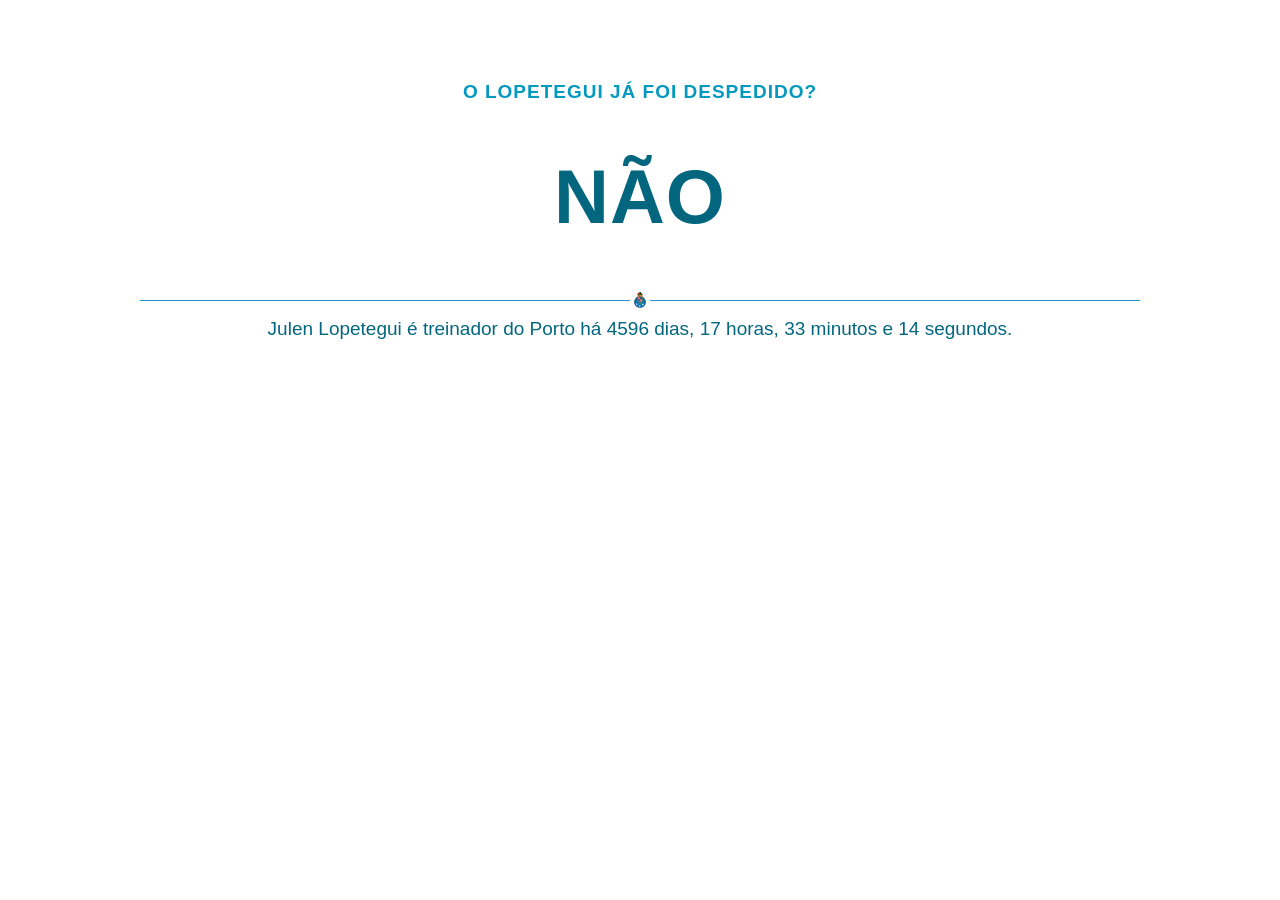
==== index.html @ 156c63aa "renamed file" ====
﻿<!doctype html>
<html>
	<meta charset="UTF-8">
    <head>
        <title>O Lopetegui já foi despedido?</title>
        <link rel="stylesheet" type="text/css" href="screen.css">
    </head>
    <body>
	<div id="fb-root"></div>
<script>(function(d, s, id) {
  var js, fjs = d.getElementsByTagName(s)[0];
  if (d.getElementById(id)) return;
  js = d.createElement(s); js.id = id;
  js.src = "https://connect.facebook.net/en_US/sdk.js#xfbml=1&version=v2.0";
  fjs.parentNode.insertBefore(js, fjs);
}(document, 'script', 'facebook-jssdk'));</script>
        <div class="main">
            <h4>O Lopetegui já foi despedido?</h4>
            <h1>Não</h1>
			<img src="line-divider.png">
			<p>Julen Lopetegui é treinador do Porto há <span id="days"></span> dias, <span id="hours"></span> horas, <span id="minutes"></span> minutos e <span id="seconds"></span> segundos.</p>
			<div class="fb-like" data-href="http://www.olopeteguijafoidespedido.com" data-layout="standard" data-action="like" data-show-faces="true" data-share="false"></div>
			<script async src="https://pagead2.googlesyndication.com/pagead/js/adsbygoogle.js"></script>
				<ins class="adsbygoogle"
				style="display:inline-block;width:728px;height:90px"
				data-ad-client="ca-pub-6642299235557740"
				data-ad-slot="5829313714"></ins><script>(adsbygoogle = window.adsbygoogle || []).push({});</script>
        </div>
		

    </body>
			<script>
		setInterval(
function() {
    var beginDate = Date.UTC(2014, 04, 06, 12, 0, 0);
    var nowDate = Date.now();

    var diff = nowDate - beginDate;
    var second = 1000;
    var minute = second * 60;
    var hour = minute * 60;
    var day = hour * 24;

    var days = Math.floor(diff / day);
    var hours = Math.floor((diff % day) / hour);
    var minutes = Math.floor((diff % hour) / minute);
    var seconds = Math.floor((diff % minute) / second);

    document.getElementById('days').innerHTML = days;
    document.getElementById('hours').innerHTML = hours;
    document.getElementById('minutes').innerHTML = minutes;
    document.getElementById('seconds').innerHTML = seconds;
}, 1000);
		</script>
		<script>
  (function(i,s,o,g,r,a,m){i['GoogleAnalyticsObject']=r;i[r]=i[r]||function(){
  (i[r].q=i[r].q||[]).push(arguments)},i[r].l=1*new Date();a=s.createElement(o),
  m=s.getElementsByTagName(o)[0];a.async=1;a.src=g;m.parentNode.insertBefore(a,m)
  })(window,document,'script','//www.google-analytics.com/analytics.js','ga');

  ga('create', 'UA-50717393-1', 'olopeteguijafoidespedido.com');
  ga('send', 'pageview');

</script>
</html>
---- screen.css ----
body {
    padding-top: 45px;
    font-family: 'Open Sans',sans-serif;
    font-weight: 100;
    font-size: 19px;
    line-height: 27px;
    color: #03667F;
    text-align: center;
}

#main {
    margin: 0;
}

#fb-like {
    position: absolute;
	margin-left: 50%;
}

h1 {
    font-size: 76px;
    font-family: ChunkFiveRegular,'Open Sans',sans-serif;
    line-height: 81px;
    letter-spacing: 1px;
    text-transform: uppercase;
}

h4 {
    font-size: 19px;
    text-transform: uppercase;
    font-weight: 800;
	color: #0599BF;
    letter-spacing: 1px;
}

p {
    margin: 0 0 13.5px;
}
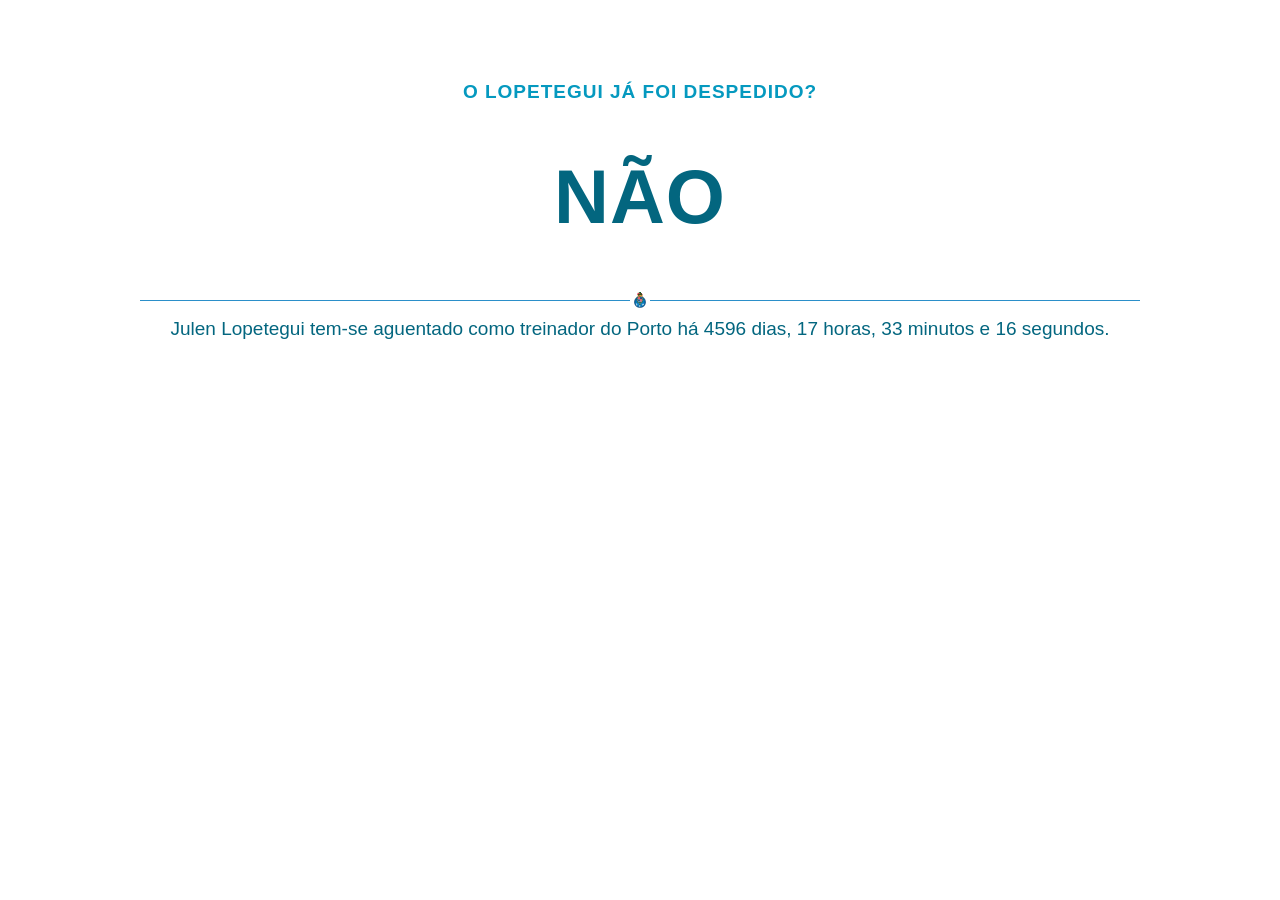
==== commit fd65ca5a: "new index" ====
--- a/index.html
+++ b/index.html
@@ -1,65 +1,83 @@
 ﻿<!doctype html>
 <html>
-	<meta charset="UTF-8">
-    <head>
-        <title>O Lopetegui já foi despedido?</title>
-        <link rel="stylesheet" type="text/css" href="screen.css">
-    </head>
-    <body>
-	<div id="fb-root"></div>
-<script>(function(d, s, id) {
-  var js, fjs = d.getElementsByTagName(s)[0];
-  if (d.getElementById(id)) return;
-  js = d.createElement(s); js.id = id;
-  js.src = "https://connect.facebook.net/en_US/sdk.js#xfbml=1&version=v2.0";
-  fjs.parentNode.insertBefore(js, fjs);
-}(document, 'script', 'facebook-jssdk'));</script>
-        <div class="main">
-            <h4>O Lopetegui já foi despedido?</h4>
-            <h1>Não</h1>
-			<img src="line-divider.png">
-			<p>Julen Lopetegui é treinador do Porto há <span id="days"></span> dias, <span id="hours"></span> horas, <span id="minutes"></span> minutos e <span id="seconds"></span> segundos.</p>
-			<div class="fb-like" data-href="http://www.olopeteguijafoidespedido.com" data-layout="standard" data-action="like" data-show-faces="true" data-share="false"></div>
-			<script async src="https://pagead2.googlesyndication.com/pagead/js/adsbygoogle.js"></script>
-				<ins class="adsbygoogle"
-				style="display:inline-block;width:728px;height:90px"
-				data-ad-client="ca-pub-6642299235557740"
-				data-ad-slot="5829313714"></ins><script>(adsbygoogle = window.adsbygoogle || []).push({});</script>
-        </div>
-		
-
-    </body>
-			<script>
-		setInterval(
-function() {
-    var beginDate = Date.UTC(2014, 04, 06, 12, 0, 0);
-    var nowDate = Date.now();
-
-    var diff = nowDate - beginDate;
-    var second = 1000;
-    var minute = second * 60;
-    var hour = minute * 60;
-    var day = hour * 24;
-
-    var days = Math.floor(diff / day);
-    var hours = Math.floor((diff % day) / hour);
-    var minutes = Math.floor((diff % hour) / minute);
-    var seconds = Math.floor((diff % minute) / second);
-
-    document.getElementById('days').innerHTML = days;
-    document.getElementById('hours').innerHTML = hours;
-    document.getElementById('minutes').innerHTML = minutes;
-    document.getElementById('seconds').innerHTML = seconds;
-}, 1000);
-		</script>
-		<script>
-  (function(i,s,o,g,r,a,m){i['GoogleAnalyticsObject']=r;i[r]=i[r]||function(){
-  (i[r].q=i[r].q||[]).push(arguments)},i[r].l=1*new Date();a=s.createElement(o),
-  m=s.getElementsByTagName(o)[0];a.async=1;a.src=g;m.parentNode.insertBefore(a,m)
-  })(window,document,'script','//www.google-analytics.com/analytics.js','ga');
-
-  ga('create', 'UA-50717393-1', 'olopeteguijafoidespedido.com');
-  ga('send', 'pageview');
-
-</script>
-</html>
+  <meta charset="UTF-8">
+  <head>
+    <meta property="og:title" content="O Lopetegui já foi despedido?" />
+    <meta property="og:type" content="website" />
+    <meta property="og:url" content="http://www.olopeteguijafoidespedido.com" />
+    <meta property="og:image" content="images/ogimage.jpg" />
+    <link rel="stylesheet" type="text/css" href="css/screen.css">
+    <title>O Lopetegui já foi despedido?</title>
+  </head>
+  <body>
+    <div id="fb-root"></div>
+    <script>(function(d, s, id) {
+      var js, fjs = d.getElementsByTagName(s)[0];
+      if (d.getElementById(id)) return;
+      js = d.createElement(s); js.id = id;
+      js.src = "https://connect.facebook.net/en_US/sdk.js#xfbml=1&version=v2.0";
+      fjs.parentNode.insertBefore(js, fjs);
+      }(document, 'script', 'facebook-jssdk'));
+    </script>
+    <div class="main">
+      <div class="fb-like-container">
+        <div class="fb-like" data-href="http://www.olopeteguijafoidespedido.com" data-layout="standard" data-action="like" data-show-faces="false" data-share="false"></div>
+      </div>
+      <h4>O Lopetegui já foi despedido?</h4>
+      <h1>Não</h1>
+      <img src="images/line-divider.png">
+      <p>
+        Julen Lopetegui tem-se aguentado como treinador do Porto há <span id="days"></span> dias, <span id="hours"></span> horas, <span id="minutes"></span> minutos e <span id="seconds"></span> segundos.
+      </p>
+      <div class="adsense-container">
+        <script async src="https://pagead2.googlesyndication.com/pagead/js/adsbygoogle.js"></script>
+        <ins class="adsbygoogle"
+          style="display:inline-block;width:728px;height:90px"
+          data-ad-client="ca-pub-6642299235557740"
+          data-ad-slot="5829313714"></ins>
+        <script>
+          ( adsbygoogle = window.adsbygoogle || []).push({});
+        </script>
+      </div>
+    </div>
+  </body>
+  <script>
+    setInterval(function() {
+    	var beginDate = Date.UTC(2014, 04, 06, 12, 0, 0);
+    	var nowDate = Date.now();
+    
+    	var diff = nowDate - beginDate;
+    	var second = 1000;
+    	var minute = second * 60;
+    	var hour = minute * 60;
+    	var day = hour * 24;
+    
+    	var days = Math.floor(diff / day);
+    	var hours = Math.floor((diff % day) / hour);
+    	var minutes = Math.floor((diff % hour) / minute);
+    	var seconds = Math.floor((diff % minute) / second);
+    
+    	document.getElementById('days').innerHTML = days;
+    	document.getElementById('hours').innerHTML = hours;
+    	document.getElementById('minutes').innerHTML = minutes;
+    	document.getElementById('seconds').innerHTML = seconds;
+    }, 1000);
+  </script>
+  <script>
+    (function(i, s, o, g, r, a, m) {
+    	i['GoogleAnalyticsObject'] = r;
+    	i[r] = i[r] ||
+    	function() {
+    		(i[r].q = i[r].q || []).push(arguments)
+    	}, i[r].l = 1 * new Date();
+    	a = s.createElement(o), m = s.getElementsByTagName(o)[0];
+    	a.async = 1;
+    	a.src = g;
+    	m.parentNode.insertBefore(a, m)
+    })(window, document, 'script', 'https://www.google-analytics.com/analytics.js', 'ga');
+    
+    ga('create', 'UA-50717393-1', 'olopeteguijafoidespedido.com');
+    ga('send', 'pageview');
+    
+  </script>
+</html>
--- a/css/screen.css
+++ b/css/screen.css
@@ -0,0 +1,41 @@
+body {
+	padding-top: 45px;
+	font-family: 'Open Sans', sans-serif;
+	font-weight: 100;
+	font-size: 19px;
+	line-height: 27px;
+	color: #03667F;
+	text-align: center;
+}
+
+#main {
+	margin: 0;
+}
+
+#fb-like-container {
+	position: absolute;
+}
+
+#adsense-container {
+	margin-top: 100px;
+}
+
+h1 {
+	font-size: 76px;
+	font-family: ChunkFiveRegular, 'Open Sans', sans-serif;
+	line-height: 81px;
+	letter-spacing: 1px;
+	text-transform: uppercase;
+}
+
+h4 {
+	font-size: 19px;
+	text-transform: uppercase;
+	font-weight: 800;
+	color: #0599BF;
+	letter-spacing: 1px;
+}
+
+p {
+	margin: 0 0 13.5px;
+}
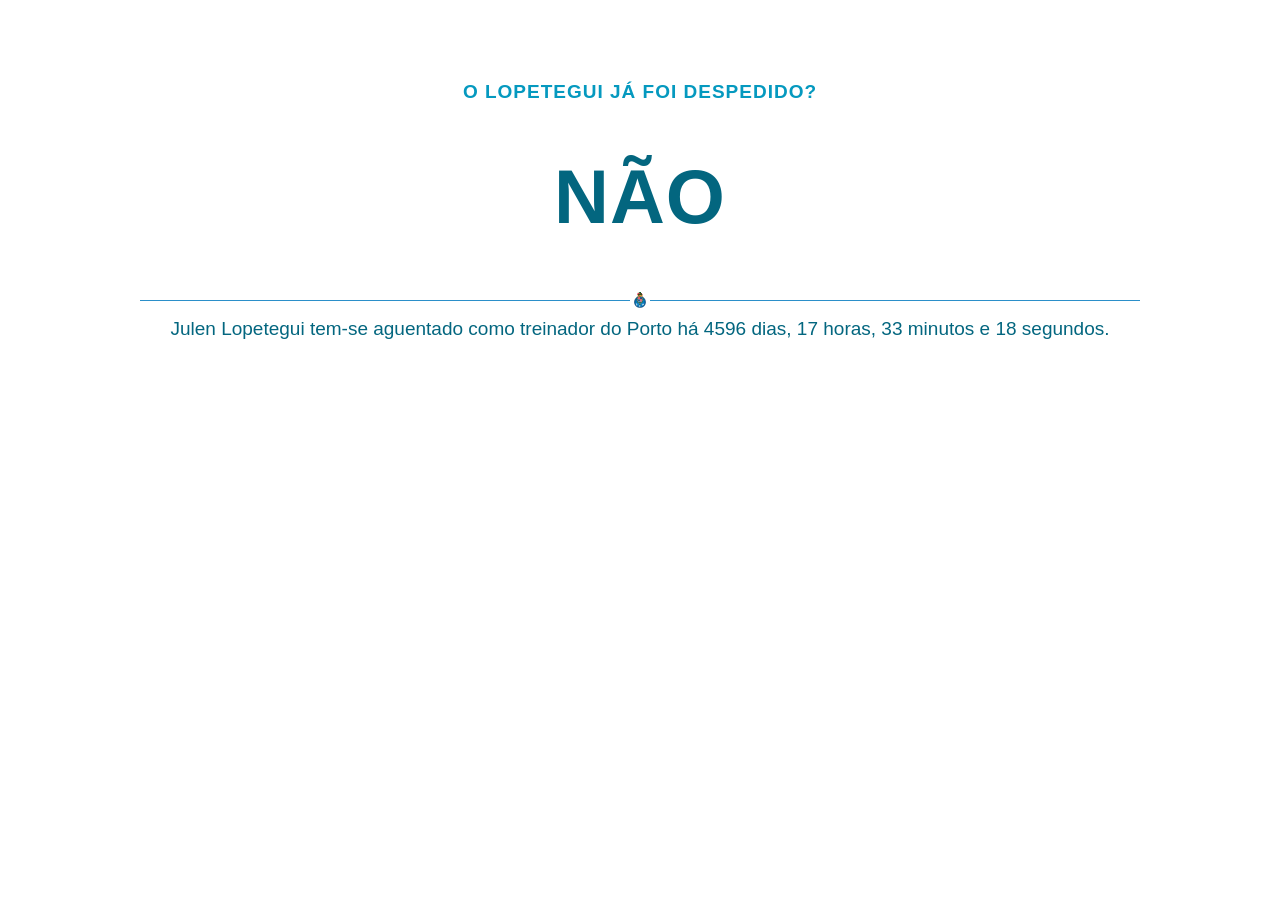
==== commit 864ebbc6: "Update index.html" ====
--- a/index.html
+++ b/index.html
@@ -5,7 +5,7 @@
     <meta property="og:title" content="O Lopetegui já foi despedido?" />
     <meta property="og:type" content="website" />
     <meta property="og:url" content="http://www.olopeteguijafoidespedido.com" />
-    <meta property="og:image" content="images/ogimage.jpg" />
+    <meta property="og:image" content="http://www.olopeteguijafoidespedido.com/images/ogimage.jpg" />
     <link rel="stylesheet" type="text/css" href="css/screen.css">
     <title>O Lopetegui já foi despedido?</title>
   </head>
@@ -80,4 +80,4 @@
     ga('send', 'pageview');
     
   </script>
-</html>+</html>
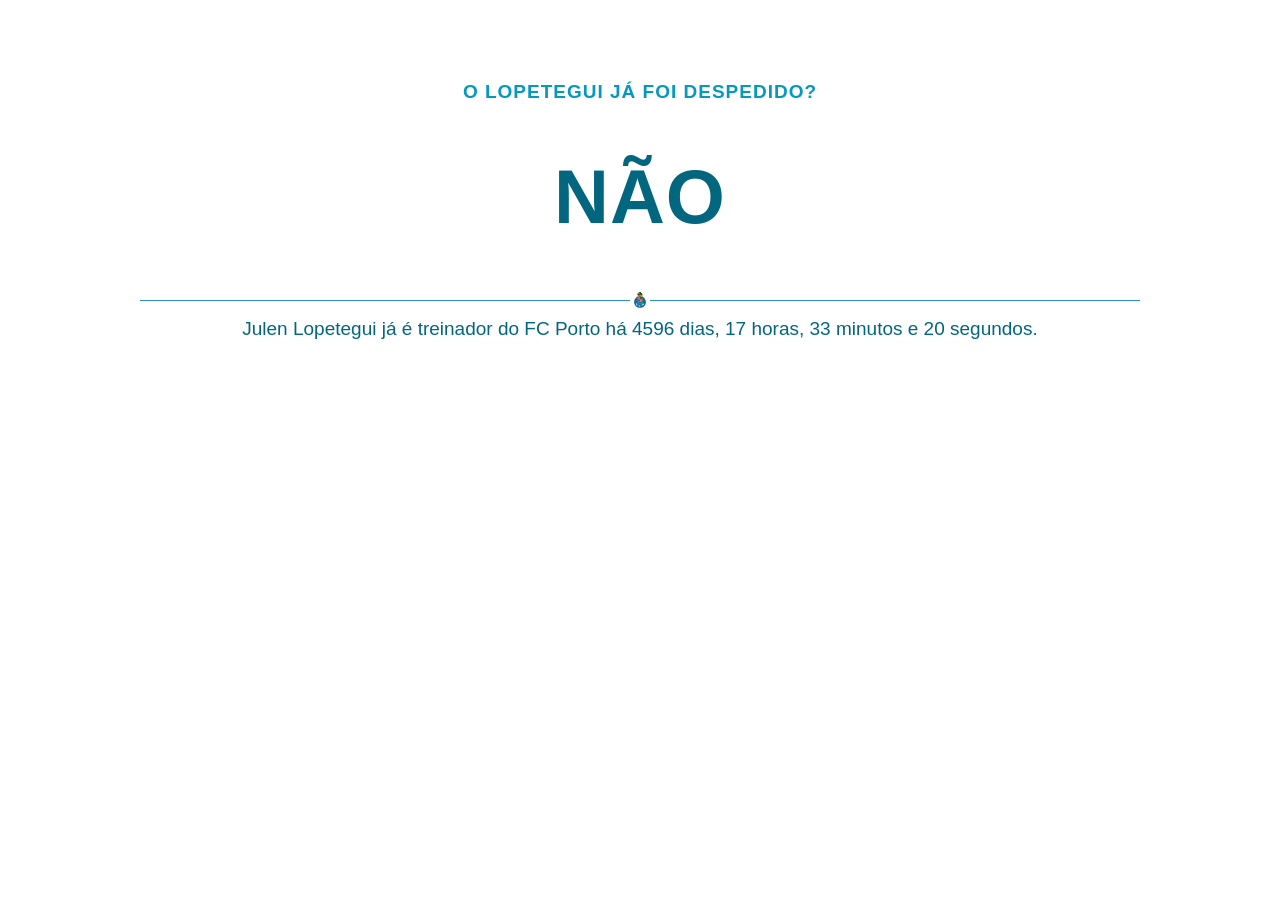
==== commit 2e868592: "text change" ====
--- a/index.html
+++ b/index.html
@@ -27,7 +27,7 @@
       <h1>Não</h1>
       <img src="images/line-divider.png">
       <p>
-        Julen Lopetegui tem-se aguentado como treinador do Porto há <span id="days"></span> dias, <span id="hours"></span> horas, <span id="minutes"></span> minutos e <span id="seconds"></span> segundos.
+        Julen Lopetegui já é treinador do FC Porto há <span id="days"></span> dias, <span id="hours"></span> horas, <span id="minutes"></span> minutos e <span id="seconds"></span> segundos.
       </p>
       <div class="adsense-container">
         <script async src="https://pagead2.googlesyndication.com/pagead/js/adsbygoogle.js"></script>
@@ -78,6 +78,5 @@
     
     ga('create', 'UA-50717393-1', 'olopeteguijafoidespedido.com');
     ga('send', 'pageview');
-    
   </script>
 </html>
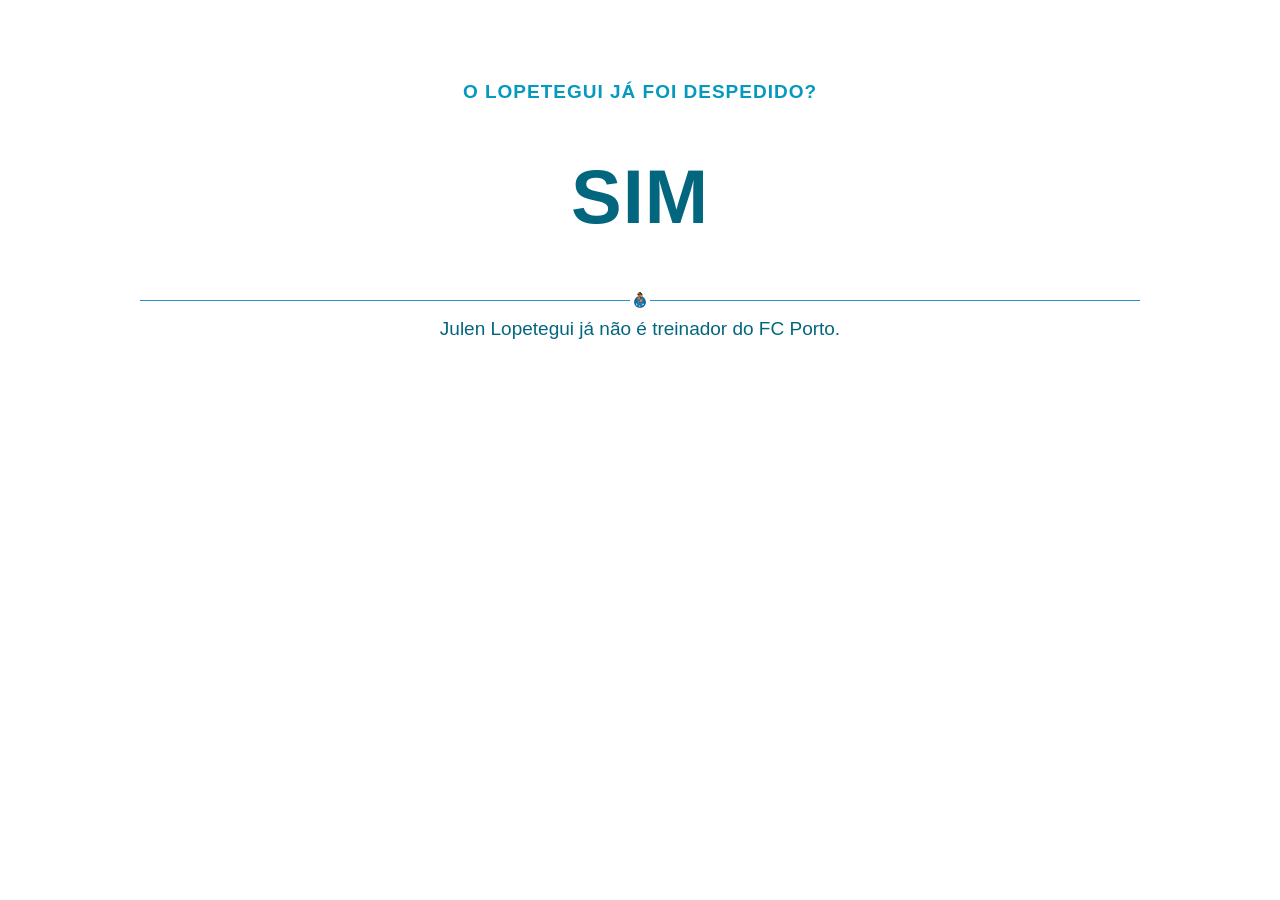
==== commit 59e6c9c6: "No date defined" ====
--- a/index.html
+++ b/index.html
@@ -24,10 +24,10 @@
         <div class="fb-like" data-href="http://www.olopeteguijafoidespedido.com" data-layout="standard" data-action="like" data-show-faces="false" data-share="false"></div>
       </div>
       <h4>O Lopetegui já foi despedido?</h4>
-      <h1>Não</h1>
+      <h1>Sim</h1>
       <img src="images/line-divider.png">
       <p>
-        Julen Lopetegui já é treinador do FC Porto há <span id="days"></span> dias, <span id="hours"></span> horas, <span id="minutes"></span> minutos e <span id="seconds"></span> segundos.
+        Julen Lopetegui já não é treinador do FC Porto.
       </p>
       <div class="adsense-container">
         <script async src="https://pagead2.googlesyndication.com/pagead/js/adsbygoogle.js"></script>
@@ -41,28 +41,6 @@
       </div>
     </div>
   </body>
-  <script>
-    setInterval(function() {
-    	var beginDate = Date.UTC(2014, 04, 06, 12, 0, 0);
-    	var nowDate = Date.now();
-    
-    	var diff = nowDate - beginDate;
-    	var second = 1000;
-    	var minute = second * 60;
-    	var hour = minute * 60;
-    	var day = hour * 24;
-    
-    	var days = Math.floor(diff / day);
-    	var hours = Math.floor((diff % day) / hour);
-    	var minutes = Math.floor((diff % hour) / minute);
-    	var seconds = Math.floor((diff % minute) / second);
-    
-    	document.getElementById('days').innerHTML = days;
-    	document.getElementById('hours').innerHTML = hours;
-    	document.getElementById('minutes').innerHTML = minutes;
-    	document.getElementById('seconds').innerHTML = seconds;
-    }, 1000);
-  </script>
   <script>
     (function(i, s, o, g, r, a, m) {
     	i['GoogleAnalyticsObject'] = r;
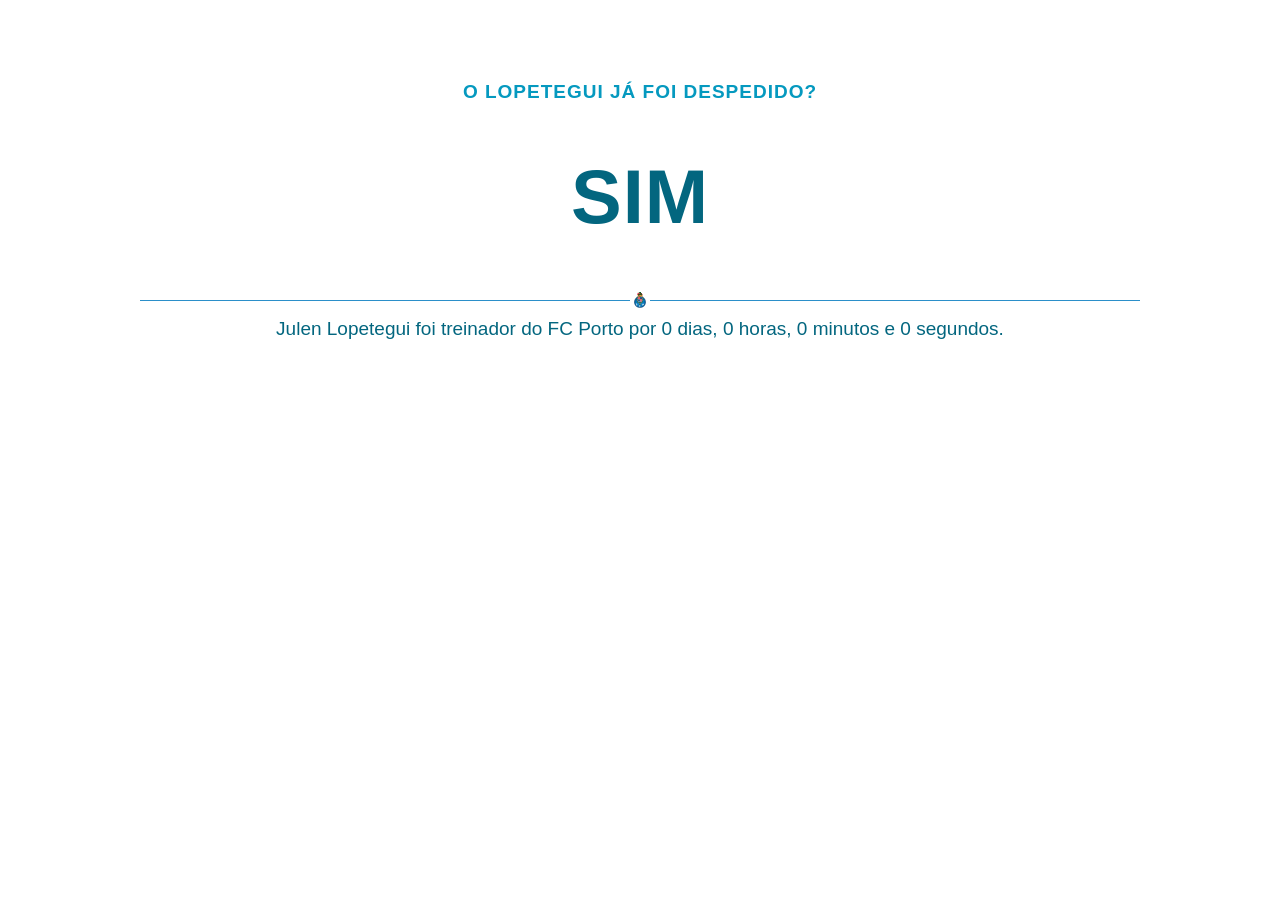
==== commit 3f51d8b5: "Use script to calc date" ====
--- a/index.html
+++ b/index.html
@@ -27,7 +27,7 @@
       <h1>Sim</h1>
       <img src="images/line-divider.png">
       <p>
-        Julen Lopetegui já não é treinador do FC Porto.
+        Julen Lopetegui foi treinador do FC Porto por <span id="days"></span> dias, <span id="hours"></span> horas, <span id="minutes"></span> minutos e <span id="seconds"></span> segundos.
       </p>
       <div class="adsense-container">
         <script async src="https://pagead2.googlesyndication.com/pagead/js/adsbygoogle.js"></script>
@@ -41,6 +41,26 @@
       </div>
     </div>
   </body>
+  <script>
+    var beginDate = Date.UTC(2014, 04, 06, 12, 0, 0);
+    var endDate = Date.UTC(2014, 04, 06, 12, 0, 0);
+  
+    var diff = endDate - beginDate;
+    var second = 1000;
+    var minute = second * 60;
+    var hour = minute * 60;
+    var day = hour * 24;
+  
+    var days = Math.floor(diff / day);
+    var hours = Math.floor((diff % day) / hour);
+    var minutes = Math.floor((diff % hour) / minute);
+    var seconds = Math.floor((diff % minute) / second);
+  
+    document.getElementById('days').innerHTML = days;
+    document.getElementById('hours').innerHTML = hours;
+    document.getElementById('minutes').innerHTML = minutes;
+    document.getElementById('seconds').innerHTML = seconds;
+  </script>  
   <script>
     (function(i, s, o, g, r, a, m) {
     	i['GoogleAnalyticsObject'] = r;
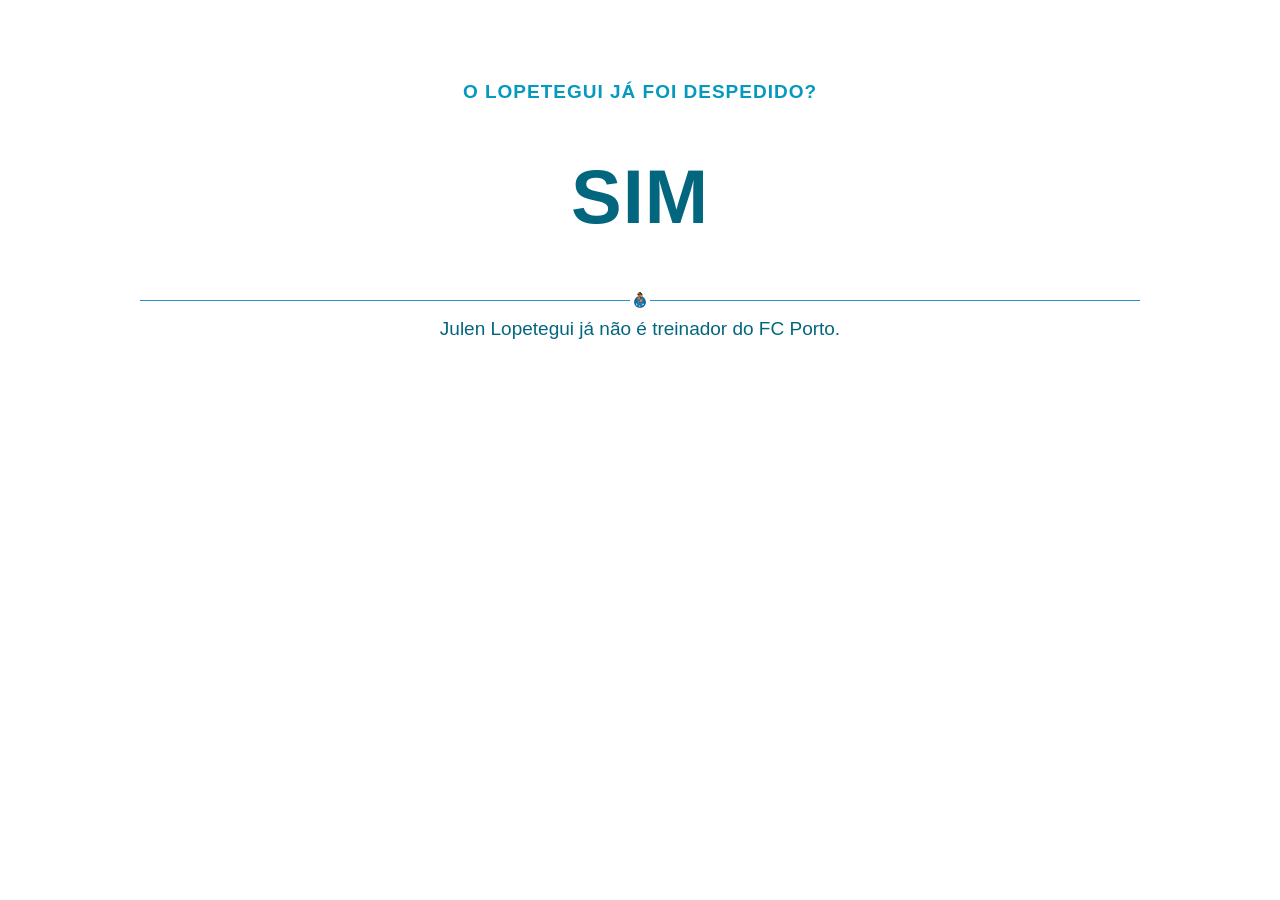
==== commit c5925a10: "Merge pull request #1 from olopeteguijafoidespedido/sim-nodate No date defined" ====
--- a/index.html
+++ b/index.html
@@ -27,7 +27,7 @@
       <h1>Sim</h1>
       <img src="images/line-divider.png">
       <p>
-        Julen Lopetegui foi treinador do FC Porto por <span id="days"></span> dias, <span id="hours"></span> horas, <span id="minutes"></span> minutos e <span id="seconds"></span> segundos.
+        Julen Lopetegui já não é treinador do FC Porto.
       </p>
       <div class="adsense-container">
         <script async src="https://pagead2.googlesyndication.com/pagead/js/adsbygoogle.js"></script>
@@ -41,26 +41,6 @@
       </div>
     </div>
   </body>
-  <script>
-    var beginDate = Date.UTC(2014, 04, 06, 12, 0, 0);
-    var endDate = Date.UTC(2014, 04, 06, 12, 0, 0);
-  
-    var diff = endDate - beginDate;
-    var second = 1000;
-    var minute = second * 60;
-    var hour = minute * 60;
-    var day = hour * 24;
-  
-    var days = Math.floor(diff / day);
-    var hours = Math.floor((diff % day) / hour);
-    var minutes = Math.floor((diff % hour) / minute);
-    var seconds = Math.floor((diff % minute) / second);
-  
-    document.getElementById('days').innerHTML = days;
-    document.getElementById('hours').innerHTML = hours;
-    document.getElementById('minutes').innerHTML = minutes;
-    document.getElementById('seconds').innerHTML = seconds;
-  </script>  
   <script>
     (function(i, s, o, g, r, a, m) {
     	i['GoogleAnalyticsObject'] = r;
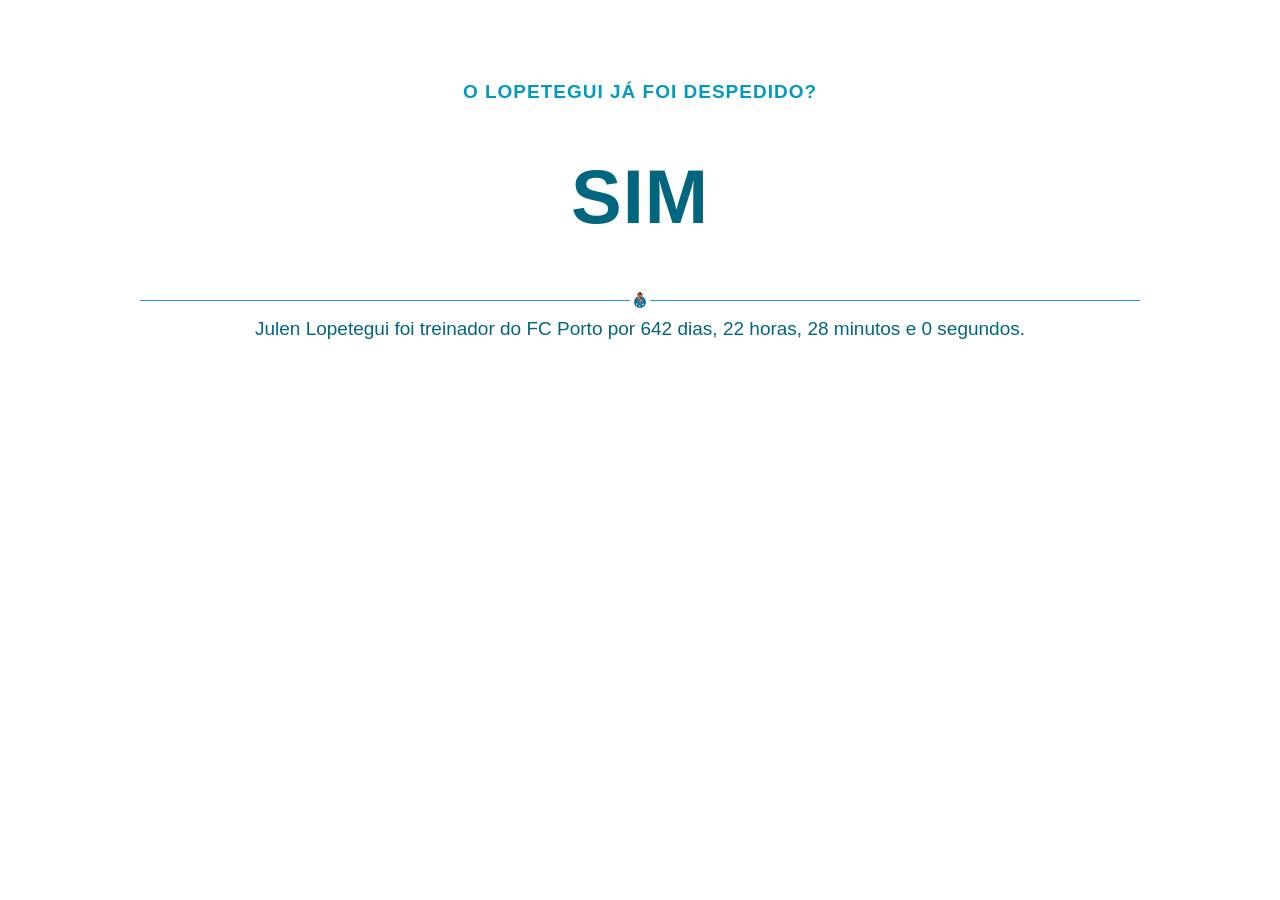
==== commit d68d602c: "Update index.html" ====
--- a/index.html
+++ b/index.html
@@ -27,7 +27,7 @@
       <h1>Sim</h1>
       <img src="images/line-divider.png">
       <p>
-        Julen Lopetegui já não é treinador do FC Porto.
+        Julen Lopetegui foi treinador do FC Porto por <span id="days"></span> dias, <span id="hours"></span> horas, <span id="minutes"></span> minutos e <span id="seconds"></span> segundos.
       </p>
       <div class="adsense-container">
         <script async src="https://pagead2.googlesyndication.com/pagead/js/adsbygoogle.js"></script>
@@ -41,6 +41,26 @@
       </div>
     </div>
   </body>
+  <script>
+    var beginDate = Date.UTC(2014, 04, 06, 12, 0, 0);
+    var endDate = Date.UTC(2016, 01, 08, 10, 28, 0);
+  
+    var diff = endDate - beginDate;
+    var second = 1000;
+    var minute = second * 60;
+    var hour = minute * 60;
+    var day = hour * 24;
+  
+    var days = Math.floor(diff / day);
+    var hours = Math.floor((diff % day) / hour);
+    var minutes = Math.floor((diff % hour) / minute);
+    var seconds = Math.floor((diff % minute) / second);
+  
+    document.getElementById('days').innerHTML = days;
+    document.getElementById('hours').innerHTML = hours;
+    document.getElementById('minutes').innerHTML = minutes;
+    document.getElementById('seconds').innerHTML = seconds;
+  </script>  
   <script>
     (function(i, s, o, g, r, a, m) {
     	i['GoogleAnalyticsObject'] = r;
